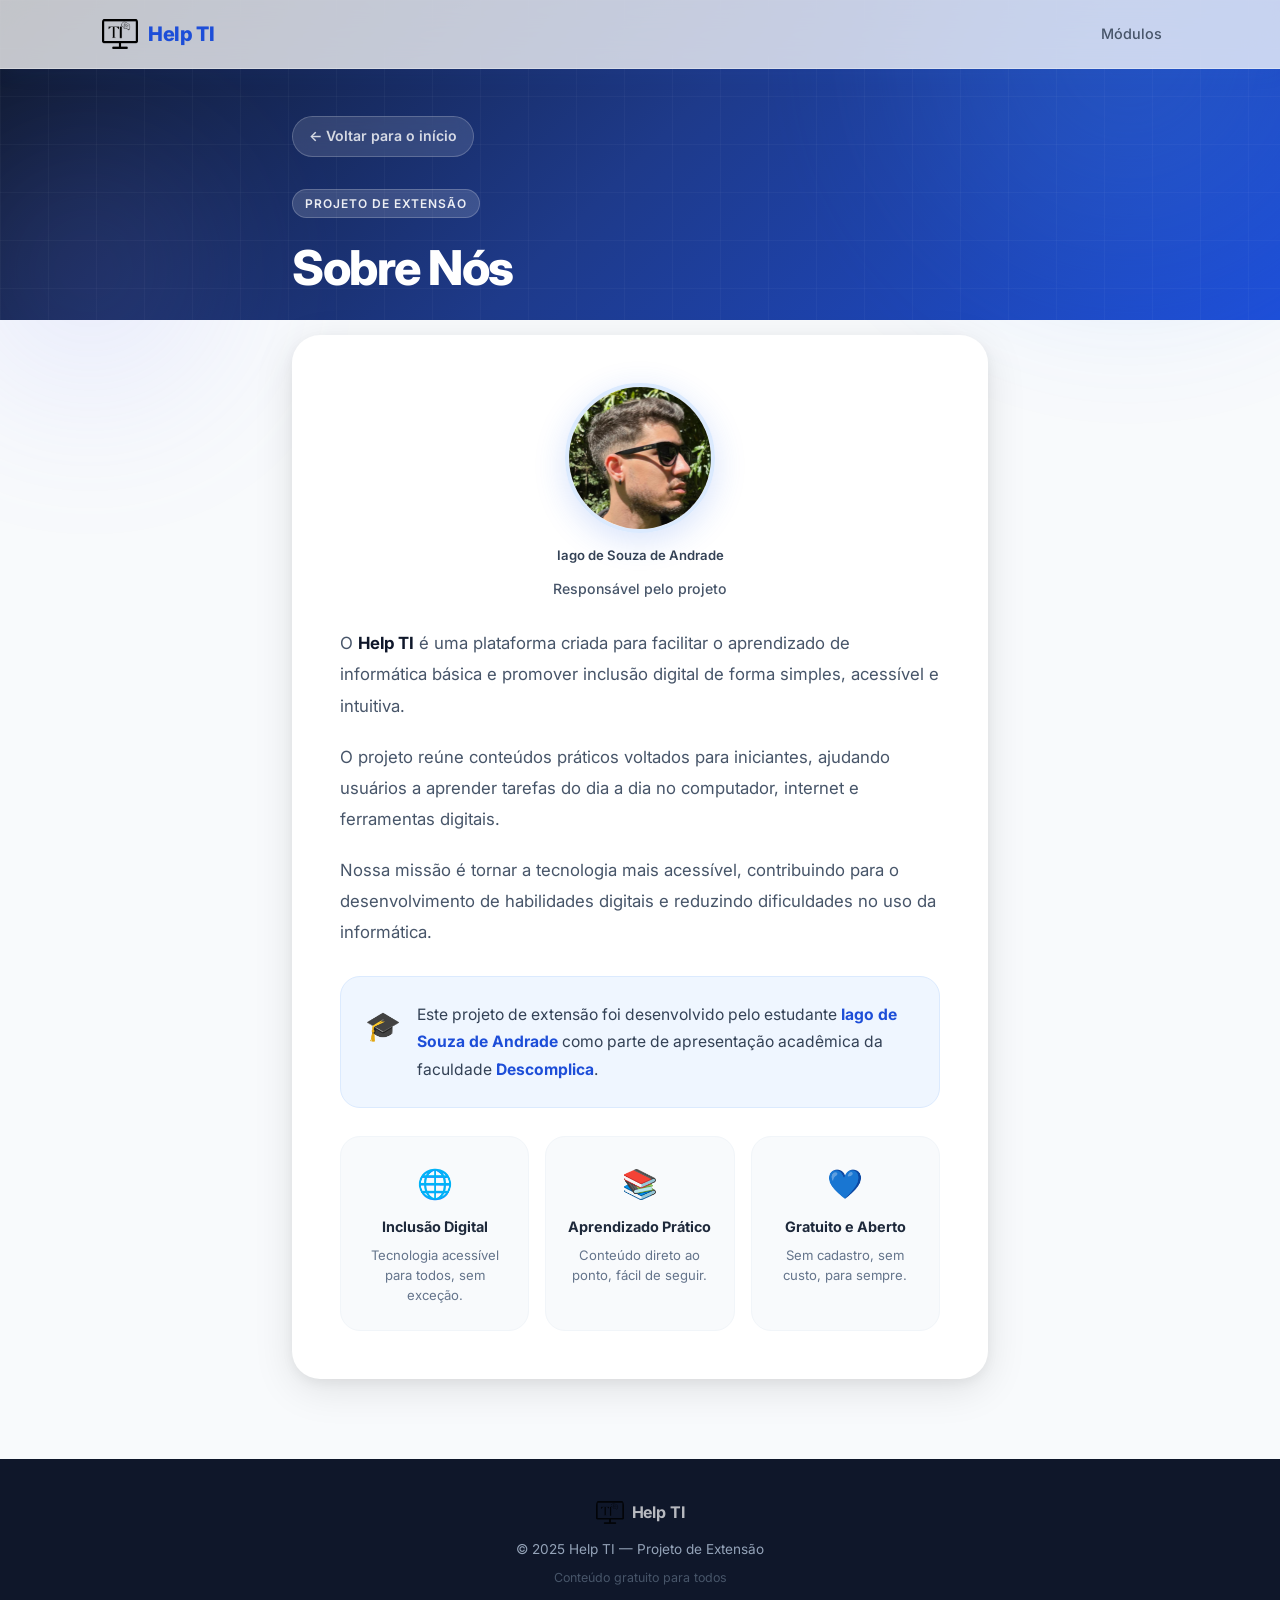
==== sobre.html @ f98f3fa8 "Add files via upload" ====
<!DOCTYPE html>
<html lang="pt-BR">
<head>
  <meta charset="UTF-8" />
  <meta name="viewport" content="width=device-width, initial-scale=1.0" />
  <title>Sobre Nós — Help TI</title>
  <link rel="stylesheet" href="style.css" />
  <link rel="icon" href="Design sem nome.png" type="image/png" />
  <link rel="preconnect" href="https://fonts.googleapis.com" />
  <link rel="preconnect" href="https://fonts.gstatic.com" crossorigin />
  <link href="https://fonts.googleapis.com/css2?family=Inter:wght@400;500;600;700;800&display=swap" rel="stylesheet" />
</head>
<body>

  <!-- NAVBAR -->
  <header id="navbar">
    <div class="header-inner">
      <a href="index.html" class="logo" aria-label="Help TI - Página inicial">
        <img src="Design sem nome.png" alt="Logo Help TI" />
        <span>Help TI</span>
      </a>
      <nav aria-label="Navegação principal">
        <a href="index.html#modulos" class="nav-link">Módulos</a>
      </nav>
      <button class="menu-toggle" aria-label="Abrir menu" aria-expanded="false">
        <span></span><span></span><span></span>
      </button>
    </div>
    <div class="mobile-menu" id="mobileMenu" aria-hidden="true">
      <a href="index.html#modulos" class="mobile-link">Módulos</a>
    </div>
  </header>

  <!-- CONTEÚDO -->
  <main class="sobre-page">

    <div class="sobre-page-hero" aria-hidden="true">
      <div class="blob blob-1"></div>
      <div class="blob blob-2"></div>
      <div class="grid-overlay"></div>
    </div>

    <div class="sobre-page-content">

      <a href="index.html" class="voltar">← Voltar para o início</a>

      <div class="sobre-page-header">
        <span class="section-tag">Projeto de Extensão</span>
        <h1>Sobre Nós</h1>
      </div>

      <div class="sobre-page-body">

        <div class="sobre-foto-wrap">
          <img src="foto_sobre_nos.png" alt="Foto do estudante Iago de Souza de Andrade, responsável pelo projeto Help TI" class="sobre-foto" />
          <p class="sobre-foto-legenda">Iago de Souza de Andrade</p>
          <p class="sobre-foto-cargo">Responsável pelo projeto</p>
        </div>

        <p>
          O <strong>Help TI</strong> é uma plataforma criada para facilitar o aprendizado de informática 
          básica e promover inclusão digital de forma simples, acessível e intuitiva.
        </p>

        <p>
          O projeto reúne conteúdos práticos voltados para iniciantes, ajudando usuários a aprender 
          tarefas do dia a dia no computador, internet e ferramentas digitais.
        </p>

        <p>
          Nossa missão é tornar a tecnologia mais acessível, contribuindo para o desenvolvimento 
          de habilidades digitais e reduzindo dificuldades no uso da informática.
        </p>

        <div class="sobre-page-destaque">
          <span class="destaque-icon" aria-hidden="true">🎓</span>
          <p>
            Este projeto de extensão foi desenvolvido pelo estudante 
            <strong>Iago de Souza de Andrade</strong> como parte de apresentação acadêmica 
            da faculdade <strong>Descomplica</strong>.
          </p>
        </div>

        <div class="sobre-page-valores" aria-label="Valores do projeto">
          <div class="valor-item">
            <span aria-hidden="true">🌐</span>
            <strong>Inclusão Digital</strong>
            <p>Tecnologia acessível para todos, sem exceção.</p>
          </div>
          <div class="valor-item">
            <span aria-hidden="true">📚</span>
            <strong>Aprendizado Prático</strong>
            <p>Conteúdo direto ao ponto, fácil de seguir.</p>
          </div>
          <div class="valor-item">
            <span aria-hidden="true">💙</span>
            <strong>Gratuito e Aberto</strong>
            <p>Sem cadastro, sem custo, para sempre.</p>
          </div>
        </div>

      </div>
    </div>
  </main>

  <!-- FOOTER -->
  <footer>
    <div class="footer-inner">
      <div class="footer-logo">
        <img src="Design sem nome.png" alt="Logo Help TI" />
        <span>Help TI</span>
      </div>
      <p class="footer-copy">© 2025 Help TI — Projeto de Extensão</p>
      <p class="footer-sub">Conteúdo gratuito para todos</p>
    </div>
  </footer>

  <script src="script.js"></script>
</body>
</html>
---- style.css ----
/* ============================================================
   HELP TI — Design System
   ============================================================ */

/* ===== VARIÁVEIS ===== */
:root {
  --blue-50:  #eff6ff;
  --blue-100: #dbeafe;
  --blue-200: #bfdbfe;
  --blue-400: #60a5fa;
  --blue-500: #3b82f6;
  --blue-600: #2563eb;
  --blue-700: #1d4ed8;
  --blue-800: #1e40af;
  --blue-900: #1e3a8a;

  --gray-50:  #f8fafc;
  --gray-100: #f1f5f9;
  --gray-200: #e2e8f0;
  --gray-300: #cbd5e1;
  --gray-400: #94a3b8;
  --gray-500: #64748b;
  --gray-600: #475569;
  --gray-700: #334155;
  --gray-800: #1e293b;
  --gray-900: #0f172a;

  --white: #ffffff;
  --orange-400: #fb923c;
  --orange-500: #f97316;

  --radius-sm:  6px;
  --radius-md:  12px;
  --radius-lg:  20px;
  --radius-xl:  28px;
  --radius-full: 9999px;

  --shadow-sm:  0 1px 3px rgba(0,0,0,0.08), 0 1px 2px rgba(0,0,0,0.04);
  --shadow-md:  0 4px 16px rgba(0,0,0,0.08), 0 2px 6px rgba(0,0,0,0.04);
  --shadow-lg:  0 10px 40px rgba(0,0,0,0.10), 0 4px 12px rgba(0,0,0,0.05);
  --shadow-blue: 0 8px 32px rgba(37, 99, 235, 0.25);

  --transition: 0.25s cubic-bezier(0.4, 0, 0.2, 1);
  --transition-slow: 0.4s cubic-bezier(0.4, 0, 0.2, 1);
}

/* ===== RESET & BASE ===== */
*, *::before, *::after {
  margin: 0;
  padding: 0;
  box-sizing: border-box;
}

html {
  scroll-behavior: smooth;
}

body {
  font-family: 'Inter', 'Segoe UI', system-ui, sans-serif;
  background-color: var(--gray-50);
  color: var(--gray-800);
  line-height: 1.6;
  -webkit-font-smoothing: antialiased;
}

a {
  text-decoration: none;
  color: inherit;
}

img {
  max-width: 100%;
  display: block;
}

/* ===== UTILITÁRIOS ===== */
.section-tag {
  display: inline-block;
  background: var(--blue-100);
  color: var(--blue-700);
  font-size: 0.75rem;
  font-weight: 600;
  letter-spacing: 0.08em;
  text-transform: uppercase;
  padding: 4px 12px;
  border-radius: var(--radius-full);
  margin-bottom: 12px;
}

/* ===== NAVBAR ===== */
#navbar {
  position: fixed;
  top: 0;
  left: 0;
  right: 0;
  z-index: 200;
  background: rgba(255, 255, 255, 0.75);
  backdrop-filter: blur(16px);
  -webkit-backdrop-filter: blur(16px);
  border-bottom: 1px solid rgba(255,255,255,0.3);
  box-shadow: 0 1px 24px rgba(37, 99, 235, 0.08);
  transition: background var(--transition), box-shadow var(--transition);
}

#navbar.scrolled {
  background: rgba(255, 255, 255, 0.92);
  box-shadow: 0 2px 32px rgba(37, 99, 235, 0.12);
}

.header-inner {
  max-width: 1140px;
  margin: 0 auto;
  padding: 0 32px;
  height: 68px;
  display: flex;
  align-items: center;
  justify-content: space-between;
}

.logo {
  display: flex;
  align-items: center;
  gap: 10px;
  text-decoration: none;
}

.logo img {
  height: 36px;
  width: 36px;
  object-fit: contain;
  border-radius: var(--radius-sm);
}

.logo span {
  font-size: 1.25rem;
  font-weight: 800;
  color: var(--blue-700);
  letter-spacing: -0.02em;
}

nav {
  display: flex;
  align-items: center;
  gap: 4px;
}

.nav-link {
  color: var(--gray-600);
  font-size: 0.9rem;
  font-weight: 500;
  padding: 8px 16px;
  border-radius: var(--radius-full);
  transition: color var(--transition), background var(--transition);
}

.nav-link:hover {
  color: var(--blue-600);
  background: var(--blue-50);
}

/* menu toggle (mobile) */
.menu-toggle {
  display: none;
  flex-direction: column;
  gap: 5px;
  background: none;
  border: none;
  cursor: pointer;
  padding: 8px;
  border-radius: var(--radius-sm);
}

.menu-toggle span {
  display: block;
  width: 22px;
  height: 2px;
  background: var(--gray-700);
  border-radius: 2px;
  transition: transform var(--transition), opacity var(--transition);
}

.menu-toggle.open span:nth-child(1) { transform: translateY(7px) rotate(45deg); }
.menu-toggle.open span:nth-child(2) { opacity: 0; }
.menu-toggle.open span:nth-child(3) { transform: translateY(-7px) rotate(-45deg); }

/* mobile menu */
.mobile-menu {
  display: none;
  flex-direction: column;
  padding: 12px 24px 20px;
  border-top: 1px solid var(--gray-100);
  gap: 4px;
}

.mobile-menu.open {
  display: flex;
}

.mobile-link {
  color: var(--gray-700);
  font-size: 1rem;
  font-weight: 500;
  padding: 12px 16px;
  border-radius: var(--radius-md);
  transition: background var(--transition), color var(--transition);
}

.mobile-link:hover {
  background: var(--blue-50);
  color: var(--blue-600);
}

/* ===== HERO ===== */
.hero {
  position: relative;
  min-height: 100vh;
  display: flex;
  align-items: center;
  justify-content: center;
  overflow: hidden;
  background: linear-gradient(135deg, #0f172a 0%, #1e3a8a 40%, #1d4ed8 70%, #2563eb 100%);
  padding: 120px 32px 100px;
}

/* blobs decorativos */
.hero-bg {
  position: absolute;
  inset: 0;
  pointer-events: none;
}

.blob {
  position: absolute;
  border-radius: 50%;
  filter: blur(80px);
  opacity: 0.35;
}

.blob-1 {
  width: 600px;
  height: 600px;
  background: radial-gradient(circle, #3b82f6, transparent);
  top: -200px;
  right: -100px;
  animation: blobFloat 8s ease-in-out infinite;
}

.blob-2 {
  width: 400px;
  height: 400px;
  background: radial-gradient(circle, #818cf8, transparent);
  bottom: -100px;
  left: -80px;
  animation: blobFloat 10s ease-in-out infinite reverse;
}

.blob-3 {
  width: 300px;
  height: 300px;
  background: radial-gradient(circle, #38bdf8, transparent);
  top: 40%;
  left: 30%;
  animation: blobFloat 12s ease-in-out infinite 2s;
}

.grid-overlay {
  position: absolute;
  inset: 0;
  background-image:
    linear-gradient(rgba(255,255,255,0.03) 1px, transparent 1px),
    linear-gradient(90deg, rgba(255,255,255,0.03) 1px, transparent 1px);
  background-size: 48px 48px;
}

@keyframes blobFloat {
  0%, 100% { transform: translate(0, 0) scale(1); }
  33%       { transform: translate(20px, -20px) scale(1.05); }
  66%       { transform: translate(-15px, 15px) scale(0.97); }
}

/* conteúdo hero */
.hero-content {
  position: relative;
  z-index: 2;
  text-align: center;
  max-width: 680px;
  margin: 0 auto;
  color: var(--white);
}

.hero-badge {
  display: inline-flex;
  align-items: center;
  gap: 8px;
  background: rgba(255,255,255,0.12);
  border: 1px solid rgba(255,255,255,0.2);
  backdrop-filter: blur(8px);
  color: rgba(255,255,255,0.9);
  font-size: 0.8rem;
  font-weight: 500;
  padding: 6px 16px;
  border-radius: var(--radius-full);
  margin-bottom: 28px;
  letter-spacing: 0.02em;
}

.badge-dot {
  width: 7px;
  height: 7px;
  background: #4ade80;
  border-radius: 50%;
  box-shadow: 0 0 0 3px rgba(74, 222, 128, 0.3);
  animation: pulse 2s ease-in-out infinite;
}

@keyframes pulse {
  0%, 100% { box-shadow: 0 0 0 3px rgba(74, 222, 128, 0.3); }
  50%       { box-shadow: 0 0 0 6px rgba(74, 222, 128, 0.1); }
}

.hero-content h1 {
  font-size: clamp(2.4rem, 5vw, 3.8rem);
  font-weight: 800;
  line-height: 1.15;
  letter-spacing: -0.03em;
  margin-bottom: 20px;
}

.hero-highlight {
  background: linear-gradient(90deg, #60a5fa, #a78bfa);
  -webkit-background-clip: text;
  -webkit-text-fill-color: transparent;
  background-clip: text;
}

.hero-content > p {
  font-size: 1.15rem;
  color: rgba(255,255,255,0.75);
  max-width: 500px;
  margin: 0 auto 36px;
  line-height: 1.7;
}

.hero-actions {
  display: flex;
  gap: 12px;
  justify-content: center;
  flex-wrap: wrap;
  margin-bottom: 56px;
}

/* botões */
.btn {
  display: inline-flex;
  align-items: center;
  gap: 8px;
  font-family: inherit;
  font-weight: 600;
  font-size: 0.95rem;
  padding: 13px 28px;
  border-radius: var(--radius-full);
  border: none;
  cursor: pointer;
  transition: transform var(--transition), box-shadow var(--transition), background var(--transition);
  text-decoration: none;
}

.btn-primary {
  background: var(--white);
  color: var(--blue-700);
  box-shadow: 0 4px 20px rgba(0,0,0,0.2);
}

.btn-primary:hover {
  transform: translateY(-3px);
  box-shadow: 0 8px 32px rgba(0,0,0,0.25);
}

.btn-primary svg {
  transition: transform var(--transition);
}

.btn-primary:hover svg {
  transform: translateX(4px);
}

.btn-ghost {
  background: rgba(255,255,255,0.1);
  color: rgba(255,255,255,0.9);
  border: 1px solid rgba(255,255,255,0.2);
  backdrop-filter: blur(8px);
}

.btn-ghost:hover {
  background: rgba(255,255,255,0.18);
  transform: translateY(-2px);
}

/* floating cards ilustração */
.hero-illustration {
  display: flex;
  gap: 12px;
  justify-content: center;
  flex-wrap: wrap;
}

.floating-card {
  display: inline-flex;
  align-items: center;
  gap: 8px;
  background: rgba(255,255,255,0.1);
  border: 1px solid rgba(255,255,255,0.18);
  backdrop-filter: blur(12px);
  color: rgba(255,255,255,0.85);
  font-size: 0.82rem;
  font-weight: 500;
  padding: 8px 16px;
  border-radius: var(--radius-full);
  animation: floatUp 0.6s ease both;
}

.floating-card span {
  font-size: 1rem;
}

.fc-1 { animation-delay: 0.2s; }
.fc-2 { animation-delay: 0.35s; }
.fc-3 { animation-delay: 0.5s; }

@keyframes floatUp {
  from { opacity: 0; transform: translateY(16px); }
  to   { opacity: 1; transform: translateY(0); }
}

/* wave */
.hero-wave {
  position: absolute;
  bottom: -1px;
  left: 0;
  right: 0;
  line-height: 0;
}

.hero-wave svg {
  width: 100%;
  height: 80px;
}

/* ===== STATS ===== */
.stats {
  background: #f0f4ff;
  padding: 32px 32px;
}

.stats-inner {
  max-width: 700px;
  margin: 0 auto;
  display: flex;
  align-items: center;
  justify-content: center;
  gap: 0;
  flex-wrap: wrap;
}

.stat-item {
  display: flex;
  flex-direction: column;
  align-items: center;
  padding: 8px 40px;
  gap: 2px;
}

.stat-item strong {
  font-size: 1.8rem;
  font-weight: 800;
  color: var(--blue-700);
  letter-spacing: -0.03em;
  line-height: 1;
}

.stat-item span {
  font-size: 0.8rem;
  color: var(--gray-500);
  font-weight: 500;
  text-transform: uppercase;
  letter-spacing: 0.06em;
}

.stat-divider {
  width: 1px;
  height: 40px;
  background: var(--gray-200);
}

/* ===== MÓDULOS ===== */
.modulos {
  max-width: 1140px;
  margin: 0 auto;
  padding: 80px 32px 100px;
}

.section-header {
  text-align: center;
  margin-bottom: 64px;
}

.section-header h2 {
  font-size: clamp(1.8rem, 3vw, 2.4rem);
  font-weight: 800;
  color: var(--gray-900);
  letter-spacing: -0.03em;
  margin-bottom: 12px;
}

.section-header p {
  font-size: 1rem;
  color: var(--gray-500);
  max-width: 480px;
  margin: 0 auto;
}

.categorias {
  display: flex;
  flex-direction: column;
  gap: 56px;
}

/* categoria */
.categoria {
  opacity: 0;
  transform: translateY(24px);
  transition: opacity var(--transition-slow), transform var(--transition-slow);
}

.categoria.visible {
  opacity: 1;
  transform: translateY(0);
}

.categoria-header {
  display: flex;
  align-items: center;
  gap: 14px;
  margin-bottom: 20px;
}

.categoria-icon {
  font-size: 1.5rem;
  width: 48px;
  height: 48px;
  background: var(--blue-50);
  border-radius: var(--radius-md);
  display: flex;
  align-items: center;
  justify-content: center;
  flex-shrink: 0;
}

.categoria-header h3 {
  font-size: 1.1rem;
  font-weight: 700;
  color: var(--gray-800);
  letter-spacing: -0.01em;
}

.categoria-count {
  font-size: 0.75rem;
  color: var(--gray-400);
  font-weight: 500;
}

/* cards */
.cards {
  display: grid;
  grid-template-columns: repeat(auto-fill, minmax(220px, 1fr));
  gap: 16px;
}

.card {
  background: var(--white);
  border-radius: var(--radius-lg);
  padding: 28px 20px 22px;
  display: flex;
  flex-direction: column;
  align-items: center;
  gap: 14px;
  text-align: center;
  box-shadow: var(--shadow-sm);
  border: 1px solid var(--gray-100);
  transition:
    transform var(--transition),
    box-shadow var(--transition),
    border-color var(--transition);
  position: relative;
  overflow: hidden;
}

.card::before {
  content: '';
  position: absolute;
  top: 0;
  left: 0;
  right: 0;
  height: 3px;
  background: linear-gradient(90deg, var(--blue-500), var(--blue-400));
  opacity: 0;
  transition: opacity var(--transition);
}

.card:hover {
  transform: translateY(-6px);
  box-shadow: var(--shadow-lg), 0 0 0 1px var(--blue-100);
  border-color: var(--blue-100);
}

.card:hover::before {
  opacity: 1;
}

.card-icon-wrap {
  font-size: 2rem;
  width: 56px;
  height: 56px;
  background: var(--blue-50);
  border-radius: var(--radius-md);
  display: flex;
  align-items: center;
  justify-content: center;
  transition: background var(--transition), transform var(--transition);
}

.card:hover .card-icon-wrap {
  background: var(--blue-100);
  transform: scale(1.08);
}

.card p {
  font-size: 0.88rem;
  color: var(--gray-600);
  line-height: 1.5;
  font-weight: 500;
  flex: 1;
}

.card-arrow {
  font-size: 0.9rem;
  color: var(--blue-400);
  opacity: 0;
  transform: translateX(-6px);
  transition: opacity var(--transition), transform var(--transition);
}

.card:hover .card-arrow {
  opacity: 1;
  transform: translateX(0);
}

/* ===== SOBRE ===== */
.sobre {
  background: linear-gradient(135deg, var(--blue-700) 0%, var(--blue-900) 100%);
  padding: 80px 32px;
  text-align: center;
  position: relative;
  overflow: hidden;
}

.sobre::before {
  content: '';
  position: absolute;
  inset: 0;
  background-image:
    linear-gradient(rgba(255,255,255,0.04) 1px, transparent 1px),
    linear-gradient(90deg, rgba(255,255,255,0.04) 1px, transparent 1px);
  background-size: 40px 40px;
}

.sobre-inner {
  position: relative;
  z-index: 1;
  max-width: 600px;
  margin: 0 auto;
}

.sobre-icon {
  font-size: 2.5rem;
  margin-bottom: 16px;
}

.sobre .section-tag {
  background: rgba(255,255,255,0.15);
  color: rgba(255,255,255,0.9);
  border: 1px solid rgba(255,255,255,0.2);
}

.sobre h2 {
  font-size: 2rem;
  font-weight: 800;
  color: var(--white);
  letter-spacing: -0.03em;
  margin-bottom: 16px;
}

.sobre p {
  font-size: 1rem;
  color: rgba(255,255,255,0.75);
  line-height: 1.8;
  margin-bottom: 32px;
}

.sobre p strong {
  color: var(--white);
  font-weight: 600;
}

.sobre-tags {
  display: flex;
  gap: 10px;
  justify-content: center;
  flex-wrap: wrap;
}

.tag {
  background: rgba(255,255,255,0.12);
  border: 1px solid rgba(255,255,255,0.2);
  color: rgba(255,255,255,0.9);
  font-size: 0.82rem;
  font-weight: 500;
  padding: 6px 16px;
  border-radius: var(--radius-full);
  backdrop-filter: blur(8px);
}

/* ===== FOOTER ===== */
footer {
  background: var(--gray-900);
  padding: 40px 32px;
}

.footer-inner {
  max-width: 1140px;
  margin: 0 auto;
  display: flex;
  flex-direction: column;
  align-items: center;
  gap: 8px;
  text-align: center;
}

.footer-logo {
  display: flex;
  align-items: center;
  gap: 8px;
  margin-bottom: 4px;
}

.footer-logo img {
  height: 28px;
  width: 28px;
  object-fit: contain;
  border-radius: 6px;
  opacity: 0.8;
}

.footer-logo span {
  font-size: 1rem;
  font-weight: 700;
  color: rgba(255,255,255,0.7);
  letter-spacing: -0.01em;
}

.footer-copy {
  font-size: 0.85rem;
  color: var(--gray-400);
}

.footer-sub {
  font-size: 0.78rem;
  color: var(--gray-600);
}

/* ===== PÁGINA DE MÓDULO ===== */
.modulo-container {
  max-width: 780px;
  margin: 0 auto;
  padding: 100px 32px 80px;
}

.modulo-container .voltar {
  display: inline-flex;
  align-items: center;
  gap: 6px;
  color: var(--blue-600);
  font-weight: 600;
  font-size: 0.88rem;
  margin-bottom: 32px;
  padding: 8px 16px;
  border-radius: var(--radius-full);
  background: var(--blue-50);
  transition: background var(--transition), color var(--transition), transform var(--transition);
}

.modulo-container .voltar:hover {
  background: var(--blue-100);
  transform: translateX(-3px);
}

.modulo-container h1 {
  font-size: clamp(1.6rem, 3vw, 2.2rem);
  font-weight: 800;
  color: var(--gray-900);
  letter-spacing: -0.03em;
  margin-bottom: 8px;
  line-height: 1.2;
}

.modulo-container .subtitulo {
  color: var(--gray-500);
  margin-bottom: 40px;
  font-size: 1rem;
  line-height: 1.6;
  padding-bottom: 32px;
  border-bottom: 1px solid var(--gray-100);
}

.modulo-container h2 {
  font-size: 1.15rem;
  font-weight: 700;
  color: var(--gray-800);
  margin: 32px 0 10px;
  letter-spacing: -0.01em;
}

.modulo-container p {
  line-height: 1.8;
  color: var(--gray-600);
  margin-bottom: 12px;
}

.modulo-container ol,
.modulo-container ul {
  padding-left: 24px;
  color: var(--gray-600);
  line-height: 2;
}

.modulo-container li {
  margin-bottom: 4px;
}

.modulo-container strong {
  color: var(--gray-800);
  font-weight: 600;
}

.dica {
  background: var(--blue-50);
  border-left: 3px solid var(--blue-500);
  padding: 16px 20px;
  border-radius: 0 var(--radius-md) var(--radius-md) 0;
  margin: 24px 0;
  font-size: 0.92rem;
  color: var(--gray-700);
  line-height: 1.7;
}

.alerta {
  background: #fff7ed;
  border-left: 3px solid var(--orange-500);
  padding: 16px 20px;
  border-radius: 0 var(--radius-md) var(--radius-md) 0;
  margin: 24px 0;
  font-size: 0.92rem;
  color: var(--gray-700);
  line-height: 1.7;
}

/* ===== ANIMAÇÃO REVEAL ===== */
.reveal {
  opacity: 0;
  transform: translateY(24px);
  transition: opacity var(--transition-slow), transform var(--transition-slow);
}

.reveal.visible {
  opacity: 1;
  transform: translateY(0);
}

/* ===== RESPONSIVO ===== */
@media (max-width: 768px) {
  .header-inner {
    padding: 0 20px;
    height: 60px;
  }

  nav {
    display: none;
  }

  .menu-toggle {
    display: flex;
  }

  .hero {
    padding: 100px 24px 80px;
    min-height: auto;
  }

  .hero-content h1 {
    font-size: 2rem;
  }

  .hero-illustration {
    display: none;
  }

  .stats-inner {
    gap: 0;
  }

  .stat-item {
    padding: 8px 20px;
  }

  .stat-divider {
    height: 30px;
  }

  .modulos {
    padding: 60px 20px 80px;
  }

  .cards {
    grid-template-columns: repeat(auto-fill, minmax(160px, 1fr));
    gap: 12px;
  }

  .card {
    padding: 20px 14px 16px;
  }

  .sobre {
    padding: 60px 24px;
  }

  .modulo-container {
    padding: 80px 20px 60px;
  }
}

@media (max-width: 480px) {
  .hero-actions {
    flex-direction: column;
    align-items: center;
  }

  .btn {
    width: 100%;
    max-width: 280px;
    justify-content: center;
  }

  .stats-inner {
    display: grid;
    grid-template-columns: 1fr 1fr;
    gap: 0;
  }

  .stat-divider {
    display: none;
  }

  .stat-item {
    padding: 16px;
    border: 1px solid var(--gray-200);
  }

  .cards {
    grid-template-columns: 1fr 1fr;
  }
}

/* ===== PÁGINA SOBRE NÓS ===== */
.sobre-page {
  min-height: 100vh;
  position: relative;
  overflow: hidden;
  padding-top: 68px;
}

.sobre-page-hero {
  position: absolute;
  inset: 0;
  background: linear-gradient(135deg, #0f172a 0%, #1e3a8a 50%, #1d4ed8 100%);
  height: 320px;
  z-index: 0;
}

.sobre-page-hero .blob-1 {
  width: 500px;
  height: 500px;
  top: -200px;
  right: -100px;
  opacity: 0.3;
}

.sobre-page-hero .blob-2 {
  width: 300px;
  height: 300px;
  bottom: -100px;
  left: -60px;
  opacity: 0.2;
}

.sobre-page-content {
  position: relative;
  z-index: 1;
  max-width: 760px;
  margin: 0 auto;
  padding: 48px 32px 80px;
}

.sobre-page-content .voltar {
  display: inline-flex;
  align-items: center;
  gap: 6px;
  color: rgba(255, 255, 255, 0.8);
  font-weight: 600;
  font-size: 0.88rem;
  margin-bottom: 32px;
  padding: 8px 16px;
  border-radius: var(--radius-full);
  background: rgba(255, 255, 255, 0.12);
  border: 1px solid rgba(255, 255, 255, 0.2);
  backdrop-filter: blur(8px);
  transition: background var(--transition), transform var(--transition);
}

.sobre-page-content .voltar:hover {
  background: rgba(255, 255, 255, 0.2);
  transform: translateX(-3px);
}

.sobre-page-header {
  margin-bottom: 40px;
}

.sobre-page-header .section-tag {
  background: rgba(255, 255, 255, 0.15);
  color: rgba(255, 255, 255, 0.9);
  border: 1px solid rgba(255, 255, 255, 0.2);
}

.sobre-page-header h1 {
  font-size: clamp(2rem, 4vw, 3rem);
  font-weight: 800;
  color: var(--white);
  letter-spacing: -0.03em;
  margin-top: 10px;
  line-height: 1.15;
}

/* card branco com o corpo do texto */
.sobre-page-body {
  background: var(--white);
  border-radius: var(--radius-xl);
  padding: 48px;
  box-shadow: var(--shadow-lg);
  display: flex;
  flex-direction: column;
  gap: 20px;
}

.sobre-page-body > p {
  font-size: 1.05rem;
  color: var(--gray-600);
  line-height: 1.85;
  margin: 0;
}

.sobre-page-body > p strong {
  color: var(--gray-900);
  font-weight: 700;
}

/* destaque acadêmico */
.sobre-page-destaque {
  display: flex;
  gap: 16px;
  align-items: flex-start;
  background: var(--blue-50);
  border: 1px solid var(--blue-100);
  border-radius: var(--radius-lg);
  padding: 24px;
  margin-top: 8px;
}

.destaque-icon {
  font-size: 1.8rem;
  flex-shrink: 0;
  margin-top: 2px;
}

.sobre-page-destaque p {
  font-size: 0.98rem;
  color: var(--gray-700);
  line-height: 1.75;
  margin: 0;
}

.sobre-page-destaque p strong {
  color: var(--blue-700);
  font-weight: 700;
}

/* valores */
.sobre-page-valores {
  display: grid;
  grid-template-columns: repeat(3, 1fr);
  gap: 16px;
  margin-top: 8px;
}

.valor-item {
  background: var(--gray-50);
  border: 1px solid var(--gray-100);
  border-radius: var(--radius-lg);
  padding: 24px 20px;
  text-align: center;
  display: flex;
  flex-direction: column;
  align-items: center;
  gap: 8px;
  transition: transform var(--transition), box-shadow var(--transition);
}

.valor-item:hover {
  transform: translateY(-4px);
  box-shadow: var(--shadow-md);
}

.valor-item span {
  font-size: 1.8rem;
}

.valor-item strong {
  font-size: 0.9rem;
  font-weight: 700;
  color: var(--gray-800);
}

.valor-item p {
  font-size: 0.82rem;
  color: var(--gray-500);
  line-height: 1.5;
  margin: 0;
}

/* responsivo sobre */
@media (max-width: 768px) {
  .sobre-page-body {
    padding: 32px 24px;
  }

  .sobre-page-valores {
    grid-template-columns: 1fr;
  }

  .sobre-page-destaque {
    flex-direction: column;
    gap: 12px;
  }
}

@media (max-width: 480px) {
  .sobre-page-content {
    padding: 32px 20px 60px;
  }

  .sobre-page-body {
    padding: 24px 20px;
  }

  .sobre-page-valores {
    grid-template-columns: 1fr 1fr;
  }
}

/* ===== FOTO SOBRE NÓS ===== */
.sobre-foto-wrap {
  display: flex;
  flex-direction: column;
  align-items: center;
  gap: 12px;
  margin-bottom: 8px;
}

.sobre-foto {
  width: 150px;
  height: 150px;
  object-fit: cover;
  border-radius: 50%;
  border: 4px solid var(--blue-100);
  box-shadow: 0 8px 32px rgba(37, 99, 235, 0.18);
  transition: transform var(--transition), box-shadow var(--transition);
}

.sobre-foto:hover {
  transform: scale(1.04);
  box-shadow: 0 12px 40px rgba(37, 99, 235, 0.28);
}

.sobre-foto-legenda {
  font-size: 0.82rem;
  color: var(--gray-700);
  font-weight: 600;
  text-align: center;
  margin: 0;
}

.sobre-foto-cargo {
  font-size: 0.88rem;
  color: var(--gray-600);
  font-weight: 500;
  text-align: center;
  margin: 0;
}
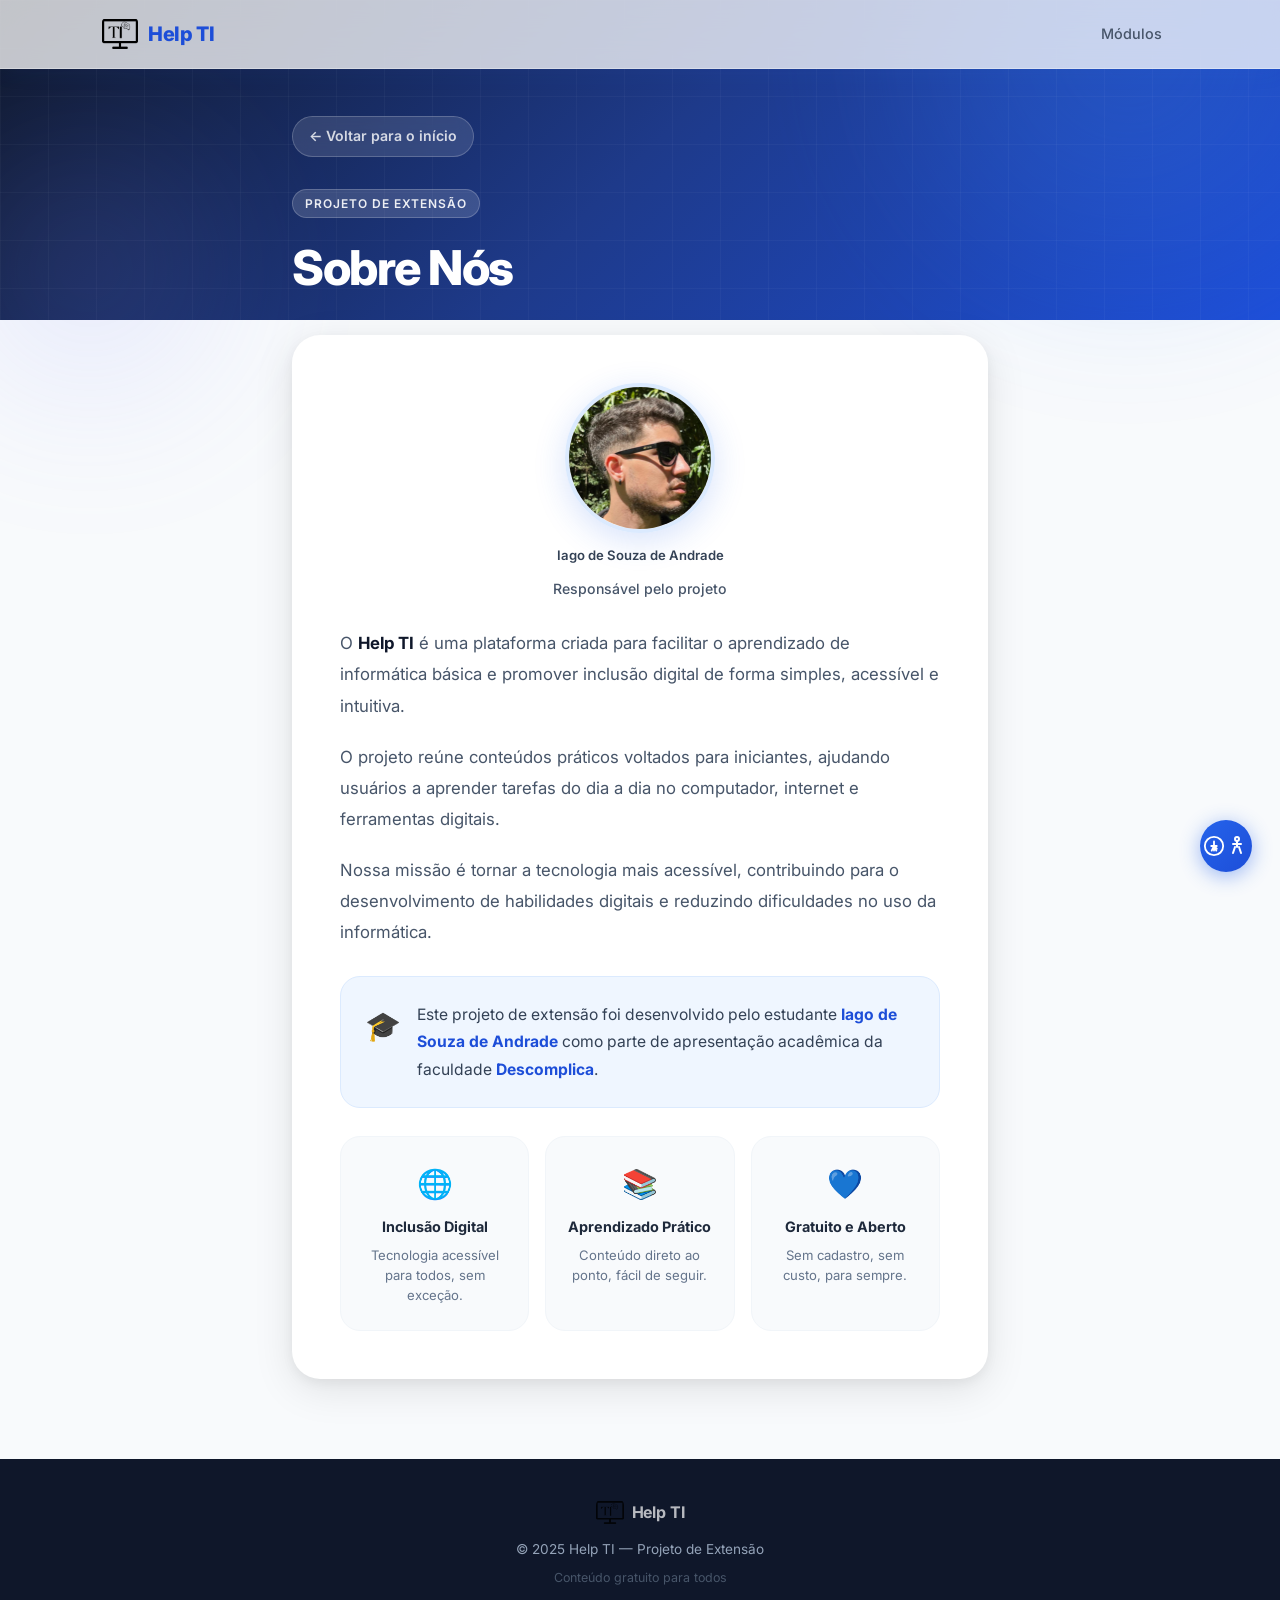
==== commit 72bdd33c: "Add files via upload" ====
--- a/sobre.html
+++ b/sobre.html
@@ -1,4 +1,4 @@
-<!DOCTYPE html>
+﻿<!DOCTYPE html>
 <html lang="pt-BR">
 <head>
   <meta charset="UTF-8" />
@@ -9,6 +9,7 @@
   <link rel="preconnect" href="https://fonts.googleapis.com" />
   <link rel="preconnect" href="https://fonts.gstatic.com" crossorigin />
   <link href="https://fonts.googleapis.com/css2?family=Inter:wght@400;500;600;700;800&display=swap" rel="stylesheet" />
+  <link rel="stylesheet" href="accessibility.css" />
 </head>
 <body>
 
@@ -116,5 +117,6 @@
   </footer>
 
   <script src="script.js"></script>
+  <script src="accessibility.js"></script>
 </body>
 </html>
--- a/accessibility.css
+++ b/accessibility.css
@@ -0,0 +1,846 @@
+/* ============================================================
+   HELP TI — Acessibilidade: painel + temas
+   ============================================================ */
+
+/* ===== TRANSIÇÃO GLOBAL DE TEMA ===== */
+html {
+  transition: background-color 0.3s ease, color 0.3s ease;
+}
+
+*, *::before, *::after {
+  transition-property: background-color, color, border-color, box-shadow;
+  transition-duration: 0.25s;
+  transition-timing-function: ease;
+}
+
+/* ===== FOCO ACESSÍVEL ===== */
+:focus-visible {
+  outline: 3px solid #2563eb;
+  outline-offset: 3px;
+  border-radius: 4px;
+  box-shadow: 0 0 0 5px rgba(37, 99, 235, 0.2);
+}
+
+.dark-mode :focus-visible,
+.high-contrast :focus-visible {
+  outline-color: #60a5fa;
+  box-shadow: 0 0 0 5px rgba(96, 165, 250, 0.3);
+}
+
+/* ===== MODO ESCURO ===== */
+.dark-mode {
+  --gray-50:  #0f172a;
+  --gray-100: #1e293b;
+  --gray-200: #334155;
+  --gray-300: #475569;
+  --gray-400: #64748b;
+  --gray-500: #94a3b8;
+  --gray-600: #cbd5e1;
+  --gray-700: #e2e8f0;
+  --gray-800: #f1f5f9;
+  --gray-900: #f8fafc;
+  --white:    #1e293b;
+
+  --shadow-sm: 0 1px 3px rgba(0,0,0,0.4);
+  --shadow-md: 0 4px 16px rgba(0,0,0,0.4);
+  --shadow-lg: 0 10px 40px rgba(0,0,0,0.5);
+}
+
+.dark-mode body {
+  background-color: #0f172a;
+  color: #e2e8f0;
+}
+
+.dark-mode #navbar {
+  background: rgba(15, 23, 42, 0.85);
+  border-bottom-color: rgba(255,255,255,0.08);
+}
+
+.dark-mode #navbar.scrolled {
+  background: rgba(15, 23, 42, 0.96);
+}
+
+.dark-mode .logo span {
+  color: #93c5fd;
+}
+
+.dark-mode .nav-link {
+  color: #94a3b8;
+}
+
+.dark-mode .nav-link:hover {
+  color: #93c5fd;
+  background: rgba(96, 165, 250, 0.1);
+}
+
+.dark-mode .card {
+  background: #1e293b;
+  border-color: #334155;
+}
+
+.dark-mode .card:hover {
+  border-color: #3b82f6;
+  box-shadow: 0 10px 40px rgba(0,0,0,0.5), 0 0 0 1px #1d4ed8;
+}
+
+.dark-mode .card-icon-wrap {
+  background: #0f172a;
+}
+
+.dark-mode .card:hover .card-icon-wrap {
+  background: #1e3a8a;
+}
+
+.dark-mode .card p {
+  color: #94a3b8;
+}
+
+.dark-mode .categoria-icon {
+  background: #1e293b;
+}
+
+.dark-mode .categoria-header h3 {
+  color: #e2e8f0;
+}
+
+.dark-mode .section-header h2 {
+  color: #f1f5f9;
+}
+
+.dark-mode .section-header p {
+  color: #64748b;
+}
+
+.dark-mode .stats {
+  background: #1e293b;
+}
+
+.dark-mode .stat-divider {
+  background: #334155;
+}
+
+.dark-mode .stat-item span {
+  color: #64748b;
+}
+
+.dark-mode footer {
+  background: #020617;
+}
+
+.dark-mode .dica {
+  background: #1e293b;
+  border-left-color: #3b82f6;
+  color: #cbd5e1;
+}
+
+.dark-mode .alerta {
+  background: #1c1008;
+  border-left-color: #f97316;
+  color: #cbd5e1;
+}
+
+.dark-mode .modulo-container .subtitulo {
+  color: #64748b;
+  border-bottom-color: #1e293b;
+}
+
+.dark-mode .modulo-container h2 {
+  color: #e2e8f0;
+}
+
+.dark-mode .modulo-container p,
+.dark-mode .modulo-container ol,
+.dark-mode .modulo-container ul {
+  color: #94a3b8;
+}
+
+.dark-mode .modulo-container strong {
+  color: #e2e8f0;
+}
+
+.dark-mode .sobre-page-body {
+  background: #1e293b;
+  box-shadow: 0 10px 40px rgba(0,0,0,0.5);
+}
+
+.dark-mode .sobre-page-body > p {
+  color: #94a3b8;
+}
+
+.dark-mode .sobre-page-body > p strong {
+  color: #f1f5f9;
+}
+
+.dark-mode .sobre-page-destaque {
+  background: #0f172a;
+  border-color: #1e3a8a;
+}
+
+.dark-mode .sobre-page-destaque p {
+  color: #94a3b8;
+}
+
+.dark-mode .sobre-foto-legenda {
+  color: #e2e8f0;
+}
+
+.dark-mode .sobre-foto-cargo {
+  color: #94a3b8;
+}
+
+.dark-mode .valor-item {
+  background: #0f172a;
+  border-color: #1e293b;
+}
+
+.dark-mode .valor-item strong {
+  color: #e2e8f0;
+}
+
+.dark-mode .valor-item p {
+  color: #64748b;
+}
+
+.dark-mode .mobile-menu {
+  background: rgba(15, 23, 42, 0.98);
+  border-top-color: #1e293b;
+}
+
+.dark-mode .mobile-link {
+  color: #94a3b8;
+}
+
+.dark-mode .mobile-link:hover {
+  background: rgba(96, 165, 250, 0.1);
+  color: #93c5fd;
+}
+
+/* ===== ALTO CONTRASTE ===== */
+.high-contrast {
+  filter: none !important;
+}
+
+.high-contrast body {
+  background-color: #000 !important;
+  color: #fff !important;
+}
+
+.high-contrast #navbar {
+  background: #000 !important;
+  border-bottom: 2px solid #ff0 !important;
+}
+
+.high-contrast .logo span,
+.high-contrast .nav-link,
+.high-contrast .mobile-link {
+  color: #ff0 !important;
+}
+
+.high-contrast .nav-link:hover,
+.high-contrast .mobile-link:hover {
+  background: #333 !important;
+  color: #fff !important;
+}
+
+.high-contrast .hero {
+  background: #000 !important;
+  border-bottom: 2px solid #ff0;
+}
+
+.high-contrast .hero-content h1,
+.high-contrast .hero-content p,
+.high-contrast .hero-badge {
+  color: #fff !important;
+  -webkit-text-fill-color: #fff !important;
+  background: none !important;
+}
+
+.high-contrast .btn-primary {
+  background: #ff0 !important;
+  color: #000 !important;
+  border: 2px solid #ff0 !important;
+}
+
+.high-contrast .floating-card {
+  background: #111 !important;
+  border-color: #ff0 !important;
+  color: #fff !important;
+}
+
+.high-contrast .stats {
+  background: #111 !important;
+  border-top: 1px solid #333;
+  border-bottom: 1px solid #333;
+}
+
+.high-contrast .stat-item strong {
+  color: #ff0 !important;
+}
+
+.high-contrast .stat-item span {
+  color: #fff !important;
+}
+
+.high-contrast .section-tag {
+  background: #333 !important;
+  color: #ff0 !important;
+  border-color: #ff0 !important;
+}
+
+.high-contrast .section-header h2,
+.high-contrast .categoria-header h3 {
+  color: #fff !important;
+}
+
+.high-contrast .section-header p,
+.high-contrast .categoria-count {
+  color: #ccc !important;
+}
+
+.high-contrast .categoria-icon {
+  background: #222 !important;
+}
+
+.high-contrast .card {
+  background: #111 !important;
+  border: 2px solid #555 !important;
+}
+
+.high-contrast .card:hover {
+  border-color: #ff0 !important;
+  box-shadow: none !important;
+}
+
+.high-contrast .card-icon-wrap {
+  background: #222 !important;
+}
+
+.high-contrast .card p {
+  color: #fff !important;
+}
+
+.high-contrast .card-arrow {
+  color: #ff0 !important;
+}
+
+.high-contrast .sobre {
+  background: #000 !important;
+  border-top: 2px solid #ff0;
+  border-bottom: 2px solid #ff0;
+}
+
+.high-contrast .sobre h2,
+.high-contrast .sobre p {
+  color: #fff !important;
+}
+
+.high-contrast .tag {
+  background: #222 !important;
+  border-color: #ff0 !important;
+  color: #ff0 !important;
+}
+
+.high-contrast footer {
+  background: #000 !important;
+  border-top: 2px solid #333;
+}
+
+.high-contrast .footer-copy,
+.high-contrast .footer-sub,
+.high-contrast .footer-logo span {
+  color: #ccc !important;
+}
+
+.high-contrast .dica {
+  background: #111 !important;
+  border-left-color: #60a5fa !important;
+  color: #fff !important;
+}
+
+.high-contrast .alerta {
+  background: #111 !important;
+  border-left-color: #f97316 !important;
+  color: #fff !important;
+}
+
+.high-contrast .modulo-container h1,
+.high-contrast .modulo-container h2 {
+  color: #fff !important;
+}
+
+.high-contrast .modulo-container p,
+.high-contrast .modulo-container ol,
+.high-contrast .modulo-container ul,
+.high-contrast .modulo-container .subtitulo {
+  color: #ccc !important;
+}
+
+.high-contrast .modulo-container strong {
+  color: #ff0 !important;
+}
+
+.high-contrast .modulo-container .voltar {
+  background: #222 !important;
+  color: #ff0 !important;
+  border: 1px solid #ff0 !important;
+}
+
+.high-contrast .sobre-page-hero {
+  background: #000 !important;
+}
+
+.high-contrast .sobre-page-header h1 {
+  color: #fff !important;
+}
+
+.high-contrast .sobre-page-body {
+  background: #111 !important;
+  border: 1px solid #333;
+}
+
+.high-contrast .sobre-page-body > p {
+  color: #ccc !important;
+}
+
+.high-contrast .sobre-page-body > p strong {
+  color: #ff0 !important;
+}
+
+.high-contrast .sobre-page-destaque {
+  background: #000 !important;
+  border-color: #ff0 !important;
+}
+
+.high-contrast .sobre-page-destaque p {
+  color: #ccc !important;
+}
+
+.high-contrast .sobre-page-destaque p strong {
+  color: #ff0 !important;
+}
+
+.high-contrast .sobre-foto-legenda {
+  color: #fff !important;
+}
+
+.high-contrast .sobre-foto-cargo {
+  color: #ccc !important;
+}
+
+.high-contrast .valor-item {
+  background: #111 !important;
+  border-color: #555 !important;
+}
+
+.high-contrast .valor-item strong {
+  color: #ff0 !important;
+}
+
+.high-contrast .valor-item p {
+  color: #ccc !important;
+}
+
+.high-contrast .sobre-page-content .voltar {
+  background: #222 !important;
+  color: #ff0 !important;
+  border-color: #ff0 !important;
+}
+
+/* ===== PAINEL DE ACESSIBILIDADE ===== */
+#a11y-widget {
+  position: fixed;
+  bottom: 28px;
+  right: 28px;
+  z-index: 9999;
+  font-family: 'Inter', 'Segoe UI', system-ui, sans-serif;
+}
+
+/* botão flutuante */
+#a11y-toggle {
+  width: 52px;
+  height: 52px;
+  border-radius: 50%;
+  background: linear-gradient(135deg, #2563eb, #1d4ed8);
+  color: #fff;
+  border: none;
+  cursor: pointer;
+  display: flex;
+  align-items: center;
+  justify-content: center;
+  box-shadow: 0 4px 20px rgba(37, 99, 235, 0.45);
+  transition: transform 0.2s ease, box-shadow 0.2s ease;
+  position: relative;
+  z-index: 2;
+}
+
+#a11y-toggle:hover {
+  transform: scale(1.08);
+  box-shadow: 0 6px 28px rgba(37, 99, 235, 0.6);
+}
+
+#a11y-toggle:focus-visible {
+  outline: 3px solid #fff;
+  outline-offset: 3px;
+}
+
+/* painel */
+#a11y-panel {
+  position: absolute;
+  bottom: 64px;
+  right: 0;
+  width: 260px;
+  background: #fff;
+  border-radius: 16px;
+  box-shadow: 0 8px 40px rgba(0,0,0,0.18), 0 2px 8px rgba(0,0,0,0.08);
+  border: 1px solid #e2e8f0;
+  overflow: hidden;
+
+  opacity: 0;
+  transform: translateY(12px) scale(0.97);
+  pointer-events: none;
+  transition: opacity 0.22s ease, transform 0.22s ease;
+}
+
+#a11y-panel.open {
+  opacity: 1;
+  transform: translateY(0) scale(1);
+  pointer-events: all;
+}
+
+/* header do painel */
+.a11y-panel-header {
+  display: flex;
+  align-items: center;
+  justify-content: space-between;
+  padding: 14px 16px 12px;
+  border-bottom: 1px solid #f1f5f9;
+  background: linear-gradient(135deg, #eff6ff, #dbeafe);
+}
+
+.a11y-panel-title {
+  display: flex;
+  align-items: center;
+  gap: 7px;
+  font-size: 0.82rem;
+  font-weight: 700;
+  color: #1d4ed8;
+  letter-spacing: 0.02em;
+  text-transform: uppercase;
+}
+
+#a11y-close {
+  background: none;
+  border: none;
+  cursor: pointer;
+  color: #64748b;
+  font-size: 0.9rem;
+  width: 28px;
+  height: 28px;
+  border-radius: 6px;
+  display: flex;
+  align-items: center;
+  justify-content: center;
+  transition: background 0.15s, color 0.15s;
+}
+
+#a11y-close:hover {
+  background: #e2e8f0;
+  color: #1e293b;
+}
+
+/* body do painel */
+.a11y-panel-body {
+  padding: 12px;
+  display: flex;
+  flex-direction: column;
+  gap: 8px;
+}
+
+/* botões de opção (toggle) */
+.a11y-option-btn {
+  display: flex;
+  align-items: center;
+  gap: 10px;
+  width: 100%;
+  padding: 11px 14px;
+  background: #f8fafc;
+  border: 1px solid #e2e8f0;
+  border-radius: 10px;
+  cursor: pointer;
+  font-size: 0.88rem;
+  font-weight: 500;
+  color: #334155;
+  text-align: left;
+  transition: background 0.15s, border-color 0.15s, color 0.15s;
+}
+
+.a11y-option-btn:hover {
+  background: #eff6ff;
+  border-color: #bfdbfe;
+  color: #1d4ed8;
+}
+
+.a11y-option-btn[aria-pressed="true"] {
+  background: #dbeafe;
+  border-color: #93c5fd;
+  color: #1d4ed8;
+}
+
+.a11y-btn-icon {
+  font-size: 1rem;
+  flex-shrink: 0;
+  width: 20px;
+  text-align: center;
+}
+
+.a11y-btn-label {
+  flex: 1;
+}
+
+/* indicador toggle */
+.a11y-toggle-indicator {
+  width: 32px;
+  height: 18px;
+  border-radius: 9px;
+  background: #cbd5e1;
+  position: relative;
+  flex-shrink: 0;
+  transition: background 0.2s;
+}
+
+.a11y-toggle-indicator::after {
+  content: '';
+  position: absolute;
+  top: 3px;
+  left: 3px;
+  width: 12px;
+  height: 12px;
+  border-radius: 50%;
+  background: #fff;
+  transition: transform 0.2s;
+  box-shadow: 0 1px 3px rgba(0,0,0,0.2);
+}
+
+.a11y-option-btn[aria-pressed="true"] .a11y-toggle-indicator {
+  background: #2563eb;
+}
+
+.a11y-option-btn[aria-pressed="true"] .a11y-toggle-indicator::after {
+  transform: translateX(14px);
+}
+
+/* controle de fonte */
+.a11y-font-control {
+  background: #f8fafc;
+  border: 1px solid #e2e8f0;
+  border-radius: 10px;
+  padding: 11px 14px;
+  display: flex;
+  flex-direction: column;
+  gap: 8px;
+}
+
+.a11y-font-title {
+  font-size: 0.82rem;
+  font-weight: 600;
+  color: #475569;
+}
+
+.a11y-font-row {
+  display: flex;
+  align-items: center;
+  gap: 8px;
+}
+
+.a11y-font-row button {
+  flex: 1;
+  padding: 7px 0;
+  background: #fff;
+  border: 1px solid #e2e8f0;
+  border-radius: 8px;
+  cursor: pointer;
+  font-size: 0.85rem;
+  font-weight: 700;
+  color: #2563eb;
+  transition: background 0.15s, border-color 0.15s;
+}
+
+.a11y-font-row button:hover:not(:disabled) {
+  background: #eff6ff;
+  border-color: #93c5fd;
+}
+
+.a11y-font-row button:disabled {
+  opacity: 0.35;
+  cursor: not-allowed;
+}
+
+#a11y-font-label {
+  flex: 0 0 44px;
+  text-align: center;
+  font-size: 0.82rem;
+  font-weight: 700;
+  color: #334155;
+}
+
+/* botão reset */
+.a11y-reset-btn {
+  width: 100%;
+  padding: 10px;
+  background: none;
+  border: 1px dashed #cbd5e1;
+  border-radius: 10px;
+  cursor: pointer;
+  font-size: 0.82rem;
+  font-weight: 500;
+  color: #64748b;
+  transition: background 0.15s, color 0.15s, border-color 0.15s;
+}
+
+.a11y-reset-btn:hover {
+  background: #fef2f2;
+  border-color: #fca5a5;
+  color: #dc2626;
+}
+
+/* ===== PAINEL NO MODO ESCURO ===== */
+.dark-mode #a11y-panel {
+  background: #1e293b;
+  border-color: #334155;
+  box-shadow: 0 8px 40px rgba(0,0,0,0.5);
+}
+
+.dark-mode .a11y-panel-header {
+  background: linear-gradient(135deg, #0f172a, #1e3a8a);
+  border-bottom-color: #334155;
+}
+
+.dark-mode #a11y-close {
+  color: #94a3b8;
+}
+
+.dark-mode #a11y-close:hover {
+  background: #334155;
+  color: #e2e8f0;
+}
+
+.dark-mode .a11y-option-btn {
+  background: #0f172a;
+  border-color: #334155;
+  color: #cbd5e1;
+}
+
+.dark-mode .a11y-option-btn:hover {
+  background: #1e3a8a;
+  border-color: #3b82f6;
+  color: #93c5fd;
+}
+
+.dark-mode .a11y-option-btn[aria-pressed="true"] {
+  background: #1e3a8a;
+  border-color: #3b82f6;
+  color: #93c5fd;
+}
+
+.dark-mode .a11y-font-control {
+  background: #0f172a;
+  border-color: #334155;
+}
+
+.dark-mode .a11y-font-title {
+  color: #94a3b8;
+}
+
+.dark-mode .a11y-font-row button {
+  background: #1e293b;
+  border-color: #334155;
+  color: #60a5fa;
+}
+
+.dark-mode .a11y-font-row button:hover:not(:disabled) {
+  background: #1e3a8a;
+  border-color: #3b82f6;
+}
+
+.dark-mode #a11y-font-label {
+  color: #e2e8f0;
+}
+
+.dark-mode .a11y-reset-btn {
+  border-color: #334155;
+  color: #64748b;
+}
+
+.dark-mode .a11y-reset-btn:hover {
+  background: #1c0a0a;
+  border-color: #7f1d1d;
+  color: #f87171;
+}
+
+/* ===== PAINEL NO ALTO CONTRASTE ===== */
+.high-contrast #a11y-toggle {
+  background: #ff0 !important;
+  color: #000 !important;
+  box-shadow: 0 4px 20px rgba(255,255,0,0.4) !important;
+}
+
+.high-contrast #a11y-panel {
+  background: #000 !important;
+  border: 2px solid #ff0 !important;
+}
+
+.high-contrast .a11y-panel-header {
+  background: #111 !important;
+  border-bottom-color: #ff0 !important;
+}
+
+.high-contrast .a11y-panel-title {
+  color: #ff0 !important;
+}
+
+.high-contrast .a11y-option-btn {
+  background: #111 !important;
+  border-color: #555 !important;
+  color: #fff !important;
+}
+
+.high-contrast .a11y-option-btn:hover,
+.high-contrast .a11y-option-btn[aria-pressed="true"] {
+  background: #222 !important;
+  border-color: #ff0 !important;
+  color: #ff0 !important;
+}
+
+.high-contrast .a11y-font-control {
+  background: #111 !important;
+  border-color: #555 !important;
+}
+
+.high-contrast .a11y-font-title,
+.high-contrast #a11y-font-label {
+  color: #fff !important;
+}
+
+.high-contrast .a11y-font-row button {
+  background: #222 !important;
+  border-color: #555 !important;
+  color: #ff0 !important;
+}
+
+.high-contrast .a11y-reset-btn {
+  border-color: #555 !important;
+  color: #ccc !important;
+}
+
+/* ===== RESPONSIVO DO PAINEL ===== */
+@media (max-width: 480px) {
+  #a11y-widget {
+    bottom: 20px;
+    right: 16px;
+  }
+
+  #a11y-panel {
+    width: calc(100vw - 32px);
+    right: 0;
+  }
+}
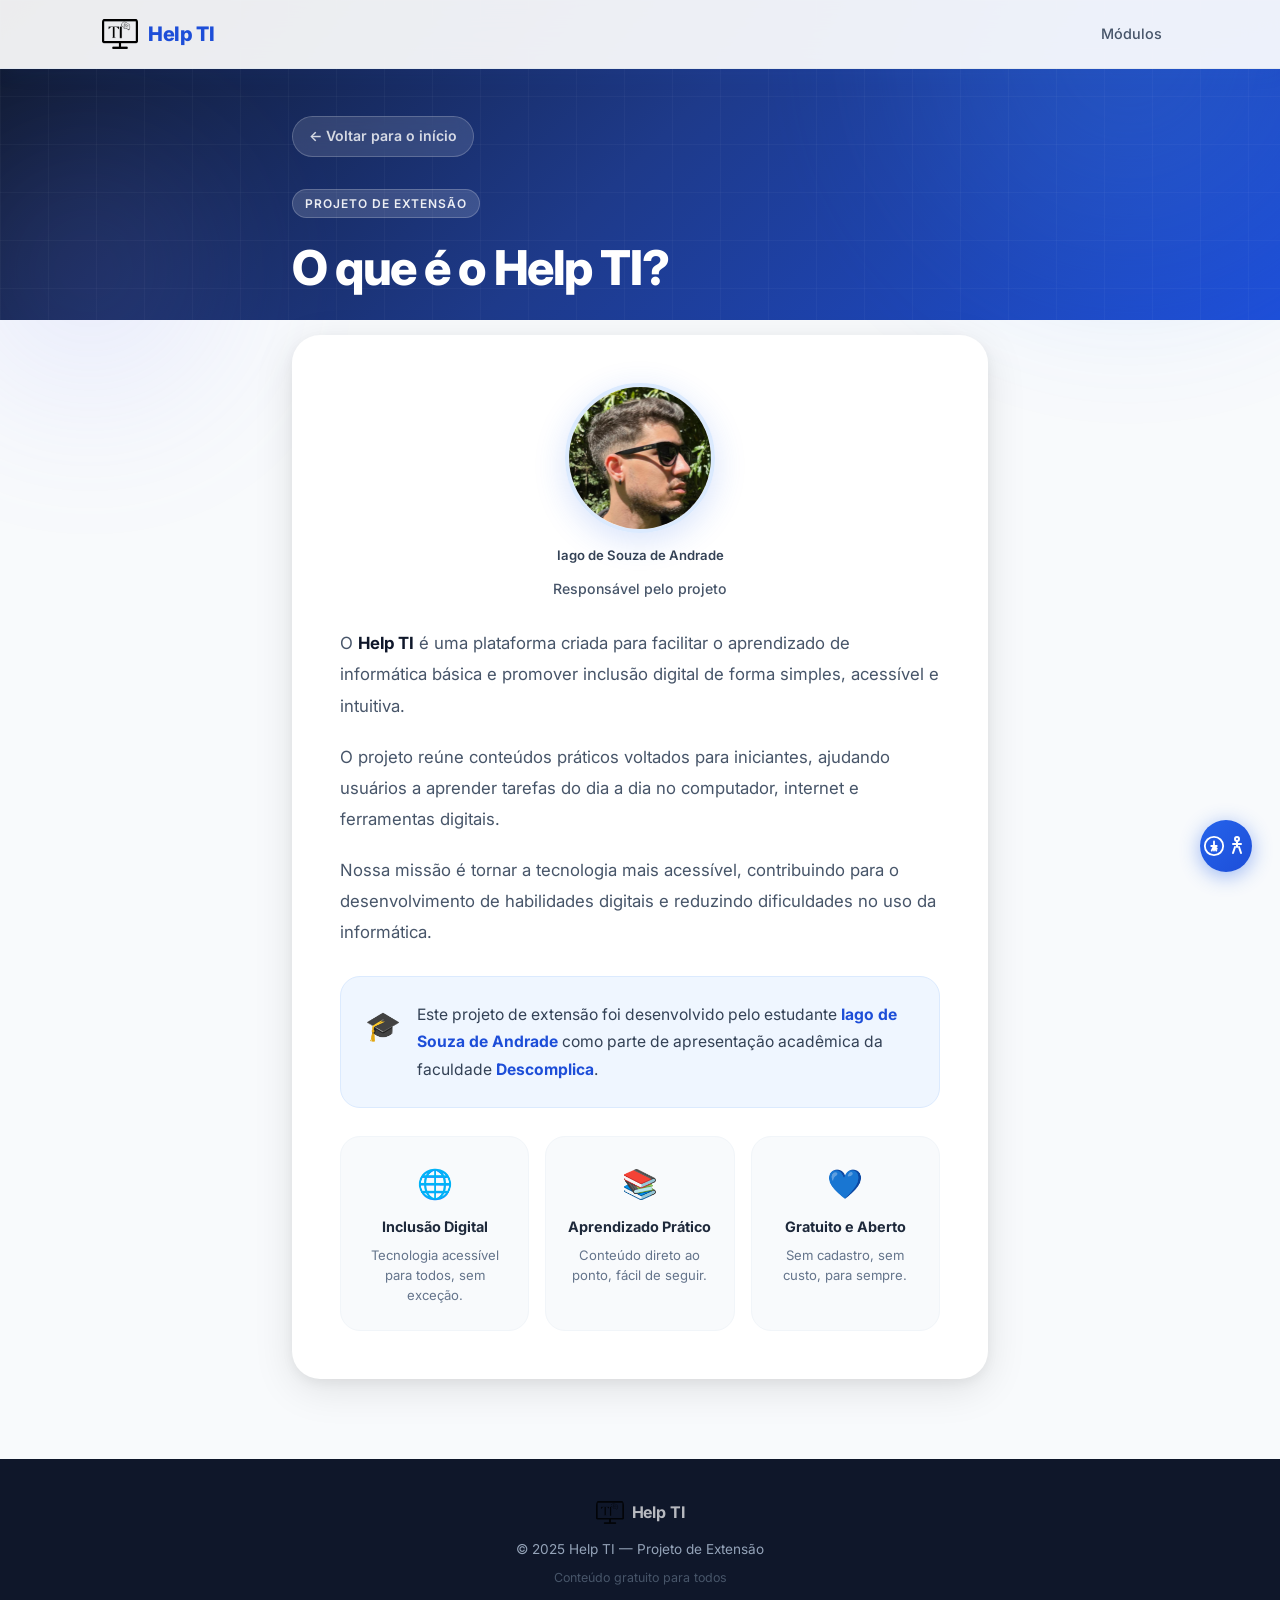
==== commit ec44fce1: "Add files via upload" ====
--- a/sobre.html
+++ b/sobre.html
@@ -3,13 +3,13 @@
 <head>
   <meta charset="UTF-8" />
   <meta name="viewport" content="width=device-width, initial-scale=1.0" />
-  <title>Sobre Nós — Help TI</title>
+  <title>Sobre o projeto — Help TI</title>
   <link rel="stylesheet" href="style.css" />
-  <link rel="icon" href="Design sem nome.png" type="image/png" />
+  <link rel="icon" href="logo1.png" type="image/png" />
   <link rel="preconnect" href="https://fonts.googleapis.com" />
   <link rel="preconnect" href="https://fonts.gstatic.com" crossorigin />
   <link href="https://fonts.googleapis.com/css2?family=Inter:wght@400;500;600;700;800&display=swap" rel="stylesheet" />
-  <link rel="stylesheet" href="accessibility.css" />
+  <link rel="stylesheet" href="accessibility.css" />
 </head>
 <body>
 
@@ -17,7 +17,7 @@
   <header id="navbar">
     <div class="header-inner">
       <a href="index.html" class="logo" aria-label="Help TI - Página inicial">
-        <img src="Design sem nome.png" alt="Logo Help TI" />
+        <img src="logo1.png" alt="Logo Help TI" />
         <span>Help TI</span>
       </a>
       <nav aria-label="Navegação principal">
@@ -47,7 +47,7 @@
 
       <div class="sobre-page-header">
         <span class="section-tag">Projeto de Extensão</span>
-        <h1>Sobre Nós</h1>
+        <h1>O que é o Help TI?</h1>
       </div>
 
       <div class="sobre-page-body">
@@ -108,7 +108,7 @@
   <footer>
     <div class="footer-inner">
       <div class="footer-logo">
-        <img src="Design sem nome.png" alt="Logo Help TI" />
+        <img src="logo1.png" alt="Logo Help TI" />
         <span>Help TI</span>
       </div>
       <p class="footer-copy">© 2025 Help TI — Projeto de Extensão</p>
@@ -117,6 +117,6 @@
   </footer>
 
   <script src="script.js"></script>
-  <script src="accessibility.js"></script>
+  <script src="accessibility.js"></script>
 </body>
 </html>
--- a/style.css
+++ b/style.css
@@ -94,10 +94,10 @@
   left: 0;
   right: 0;
   z-index: 200;
-  background: rgba(255, 255, 255, 0.75);
+  background: rgba(255, 255, 255, 0.92);
   backdrop-filter: blur(16px);
   -webkit-backdrop-filter: blur(16px);
-  border-bottom: 1px solid rgba(255,255,255,0.3);
+  border-bottom: 1px solid var(--gray-200);
   box-shadow: 0 1px 24px rgba(37, 99, 235, 0.08);
   transition: background var(--transition), box-shadow var(--transition);
 }
@@ -105,6 +105,37 @@
 #navbar.scrolled {
   background: rgba(255, 255, 255, 0.92);
   box-shadow: 0 2px 32px rgba(37, 99, 235, 0.12);
+}
+
+/* No index, o navbar começa translúcido sobre o hero azul */
+body.has-hero #navbar {
+  background: rgba(255, 255, 255, 0.12);
+  border-bottom-color: rgba(255, 255, 255, 0.15);
+  box-shadow: none;
+}
+
+body.has-hero #navbar.scrolled {
+  background: rgba(255, 255, 255, 0.92);
+  border-bottom-color: var(--gray-200);
+  box-shadow: 0 2px 32px rgba(37, 99, 235, 0.12);
+}
+
+/* Links no hero ficam brancos */
+body.has-hero #navbar:not(.scrolled) .nav-link {
+  color: rgba(255, 255, 255, 0.9);
+}
+
+body.has-hero #navbar:not(.scrolled) .nav-link:hover {
+  color: #ffffff;
+  background: rgba(255, 255, 255, 0.15);
+}
+
+body.has-hero #navbar:not(.scrolled) .logo span {
+  color: #ffffff;
+}
+
+body.has-hero #navbar:not(.scrolled) .menu-toggle span {
+  background: #ffffff;
 }
 
 .header-inner {
@@ -141,7 +172,7 @@
 nav {
   display: flex;
   align-items: center;
-  gap: 4px;
+  gap: 8px;
 }
 
 .nav-link {
@@ -1203,12 +1234,13 @@
   border: 4px solid var(--blue-100);
   box-shadow: 0 8px 32px rgba(37, 99, 235, 0.18);
   transition: transform var(--transition), box-shadow var(--transition);
-}
-
-.sobre-foto:hover {
-  transform: scale(1.04);
-  box-shadow: 0 12px 40px rgba(37, 99, 235, 0.28);
-}
+  pointer-events: none;
+  user-select: none;
+  -webkit-user-drag: none;
+  -webkit-user-select: none;
+}
+
+
 
 .sobre-foto-legenda {
   font-size: 0.82rem;
--- a/accessibility.css
+++ b/accessibility.css
@@ -51,13 +51,19 @@
   color: #e2e8f0;
 }
 
+/* ----- NAVBAR ----- */
 .dark-mode #navbar {
-  background: rgba(15, 23, 42, 0.85);
+  background: rgba(15, 23, 42, 0.95);
   border-bottom-color: rgba(255,255,255,0.08);
 }
 
 .dark-mode #navbar.scrolled {
-  background: rgba(15, 23, 42, 0.96);
+  background: rgba(15, 23, 42, 0.98);
+}
+
+.dark-mode body.has-hero #navbar:not(.scrolled) {
+  background: rgba(15, 23, 42, 0.3);
+  border-bottom-color: rgba(255,255,255,0.08);
 }
 
 .dark-mode .logo span {
@@ -65,7 +71,7 @@
 }
 
 .dark-mode .nav-link {
-  color: #94a3b8;
+  color: #cbd5e1;
 }
 
 .dark-mode .nav-link:hover {
@@ -73,9 +79,127 @@
   background: rgba(96, 165, 250, 0.1);
 }
 
+.dark-mode .mobile-menu {
+  background: rgba(15, 23, 42, 0.98);
+  border-top-color: #1e293b;
+}
+
+.dark-mode .mobile-link {
+  color: #cbd5e1;
+}
+
+.dark-mode .mobile-link:hover {
+  background: rgba(96, 165, 250, 0.1);
+  color: #93c5fd;
+}
+
+/* ----- HERO ----- */
+/* títulos: branco puro em qualquer fundo escuro */
+.dark-mode h1,
+.dark-mode h2,
+.dark-mode h3 {
+  color: #ffffff;
+}
+
+/* garante que o gradiente do hero-highlight não some */
+.dark-mode .hero-highlight {
+  background: linear-gradient(90deg, #93c5fd, #c4b5fd);
+  -webkit-background-clip: text;
+  -webkit-text-fill-color: transparent;
+  background-clip: text;
+}
+
+.dark-mode .hero-content > p {
+  color: rgba(255,255,255,0.75);
+}
+
+.dark-mode .hero-badge {
+  background: rgba(255,255,255,0.12);
+  border-color: rgba(255,255,255,0.2);
+  color: rgba(255,255,255,0.9);
+}
+
+.dark-mode .floating-card {
+  background: rgba(255,255,255,0.08);
+  border-color: rgba(255,255,255,0.15);
+  color: rgba(255,255,255,0.85);
+}
+
+/* ----- BOTÕES ----- */
+/* btn-primary: fundo branco, texto escuro — máximo contraste */
+.dark-mode .btn-primary {
+  background: #ffffff;
+  color: #0f172a;
+  box-shadow: 0 4px 20px rgba(0,0,0,0.35);
+}
+
+.dark-mode .btn-primary:hover {
+  background: #f1f5f9;
+  box-shadow: 0 8px 32px rgba(0,0,0,0.4);
+}
+
+/* btn-ghost no hero */
+.dark-mode .btn-ghost {
+  background: rgba(255,255,255,0.1);
+  color: #ffffff;
+  border-color: rgba(255,255,255,0.25);
+}
+
+.dark-mode .btn-ghost:hover {
+  background: rgba(255,255,255,0.18);
+}
+
+/* ----- SECTION TAG / BADGES ----- */
+.dark-mode .section-tag {
+  background: rgba(96, 165, 250, 0.2);
+  color: #93c5fd;
+  border: 1px solid rgba(96, 165, 250, 0.3);
+}
+
+/* ----- STATS ----- */
+.dark-mode .stats {
+  background: #1e293b;
+}
+
+.dark-mode .stat-item strong {
+  color: #93c5fd;
+}
+
+.dark-mode .stat-item span {
+  color: #94a3b8;
+}
+
+.dark-mode .stat-divider {
+  background: #334155;
+}
+
+/* ----- MÓDULOS / CATEGORIAS ----- */
+.dark-mode .section-header h2 {
+  color: #ffffff;
+}
+
+.dark-mode .section-header p {
+  color: #94a3b8;
+}
+
+.dark-mode .categoria-icon {
+  background: #1e293b;
+}
+
+.dark-mode .categoria-header h3 {
+  color: #f1f5f9;
+}
+
+/* "X módulos" — contraste reforçado */
+.dark-mode .categoria-count {
+  color: #94a3b8;
+}
+
+/* ----- CARDS ----- */
+/* fundo levemente mais claro que o body (#0f172a) + borda sutil */
 .dark-mode .card {
   background: #1e293b;
-  border-color: #334155;
+  border: 1px solid rgba(255, 255, 255, 0.1);
 }
 
 .dark-mode .card:hover {
@@ -92,39 +216,80 @@
 }
 
 .dark-mode .card p {
-  color: #94a3b8;
-}
-
-.dark-mode .categoria-icon {
-  background: #1e293b;
-}
-
-.dark-mode .categoria-header h3 {
+  color: #cbd5e1;
+}
+
+.dark-mode .card-arrow {
+  color: #60a5fa;
+}
+
+/* ----- SEÇÃO SOBRE (index) ----- */
+.dark-mode .sobre h2 {
+  color: #ffffff;
+}
+
+.dark-mode .sobre p {
+  color: rgba(255,255,255,0.75);
+}
+
+.dark-mode .sobre p strong {
+  color: #ffffff;
+}
+
+/* tags "✅ Gratuito" etc. */
+.dark-mode .tag {
+  background: rgba(255,255,255,0.1);
+  border-color: rgba(255,255,255,0.2);
   color: #e2e8f0;
 }
 
-.dark-mode .section-header h2 {
-  color: #f1f5f9;
-}
-
-.dark-mode .section-header p {
-  color: #64748b;
-}
-
-.dark-mode .stats {
-  background: #1e293b;
-}
-
-.dark-mode .stat-divider {
-  background: #334155;
-}
-
-.dark-mode .stat-item span {
-  color: #64748b;
-}
-
+/* ----- FOOTER ----- */
 .dark-mode footer {
   background: #020617;
+}
+
+.dark-mode .footer-copy,
+.dark-mode .footer-sub {
+  color: #64748b;
+}
+
+.dark-mode .footer-logo span {
+  color: rgba(255,255,255,0.5);
+}
+
+/* ----- PÁGINAS DE MÓDULO ----- */
+.dark-mode .modulo-container h1 {
+  color: #ffffff;
+}
+
+.dark-mode .modulo-container h2 {
+  color: #f1f5f9;
+}
+
+.dark-mode .modulo-container .subtitulo {
+  color: #94a3b8;
+  border-bottom-color: #1e293b;
+}
+
+.dark-mode .modulo-container p,
+.dark-mode .modulo-container ol,
+.dark-mode .modulo-container ul {
+  color: #94a3b8;
+}
+
+.dark-mode .modulo-container strong {
+  color: #e2e8f0;
+}
+
+/* botão "← Voltar" nas páginas de módulo */
+.dark-mode .modulo-container .voltar {
+  background: rgba(255,255,255,0.1);
+  color: #93c5fd;
+  border: 1px solid rgba(255,255,255,0.15);
+}
+
+.dark-mode .modulo-container .voltar:hover {
+  background: rgba(255,255,255,0.16);
 }
 
 .dark-mode .dica {
@@ -139,27 +304,34 @@
   color: #cbd5e1;
 }
 
-.dark-mode .modulo-container .subtitulo {
-  color: #64748b;
-  border-bottom-color: #1e293b;
-}
-
-.dark-mode .modulo-container h2 {
-  color: #e2e8f0;
-}
-
-.dark-mode .modulo-container p,
-.dark-mode .modulo-container ol,
-.dark-mode .modulo-container ul {
-  color: #94a3b8;
-}
-
-.dark-mode .modulo-container strong {
-  color: #e2e8f0;
-}
-
+/* ----- PÁGINA SOBRE NÓS ----- */
+/* hero da página sobre */
+.dark-mode .sobre-page-header h1 {
+  color: #ffffff;
+}
+
+/* badge "Projeto de Extensão" */
+.dark-mode .sobre-page-header .section-tag {
+  background: rgba(255,255,255,0.15);
+  color: #ffffff;
+  border-color: rgba(255,255,255,0.25);
+}
+
+/* botão "← Voltar para o início" */
+.dark-mode .sobre-page-content .voltar {
+  background: rgba(255,255,255,0.12);
+  color: #ffffff;
+  border-color: rgba(255,255,255,0.2);
+}
+
+.dark-mode .sobre-page-content .voltar:hover {
+  background: rgba(255,255,255,0.2);
+}
+
+/* card branco do corpo */
 .dark-mode .sobre-page-body {
   background: #1e293b;
+  border: 1px solid rgba(255,255,255,0.1);
   box-shadow: 0 10px 40px rgba(0,0,0,0.5);
 }
 
@@ -171,48 +343,41 @@
   color: #f1f5f9;
 }
 
+/* destaque acadêmico */
 .dark-mode .sobre-page-destaque {
   background: #0f172a;
-  border-color: #1e3a8a;
+  border-color: rgba(96,165,250,0.3);
 }
 
 .dark-mode .sobre-page-destaque p {
   color: #94a3b8;
 }
 
+.dark-mode .sobre-page-destaque p strong {
+  color: #93c5fd;
+}
+
+/* foto */
 .dark-mode .sobre-foto-legenda {
-  color: #e2e8f0;
+  color: #f1f5f9;
 }
 
 .dark-mode .sobre-foto-cargo {
   color: #94a3b8;
 }
 
+/* cards de valores */
 .dark-mode .valor-item {
   background: #0f172a;
-  border-color: #1e293b;
+  border: 1px solid rgba(255,255,255,0.1);
 }
 
 .dark-mode .valor-item strong {
-  color: #e2e8f0;
+  color: #f1f5f9;
 }
 
 .dark-mode .valor-item p {
   color: #64748b;
-}
-
-.dark-mode .mobile-menu {
-  background: rgba(15, 23, 42, 0.98);
-  border-top-color: #1e293b;
-}
-
-.dark-mode .mobile-link {
-  color: #94a3b8;
-}
-
-.dark-mode .mobile-link:hover {
-  background: rgba(96, 165, 250, 0.1);
-  color: #93c5fd;
 }
 
 /* ===== ALTO CONTRASTE ===== */
